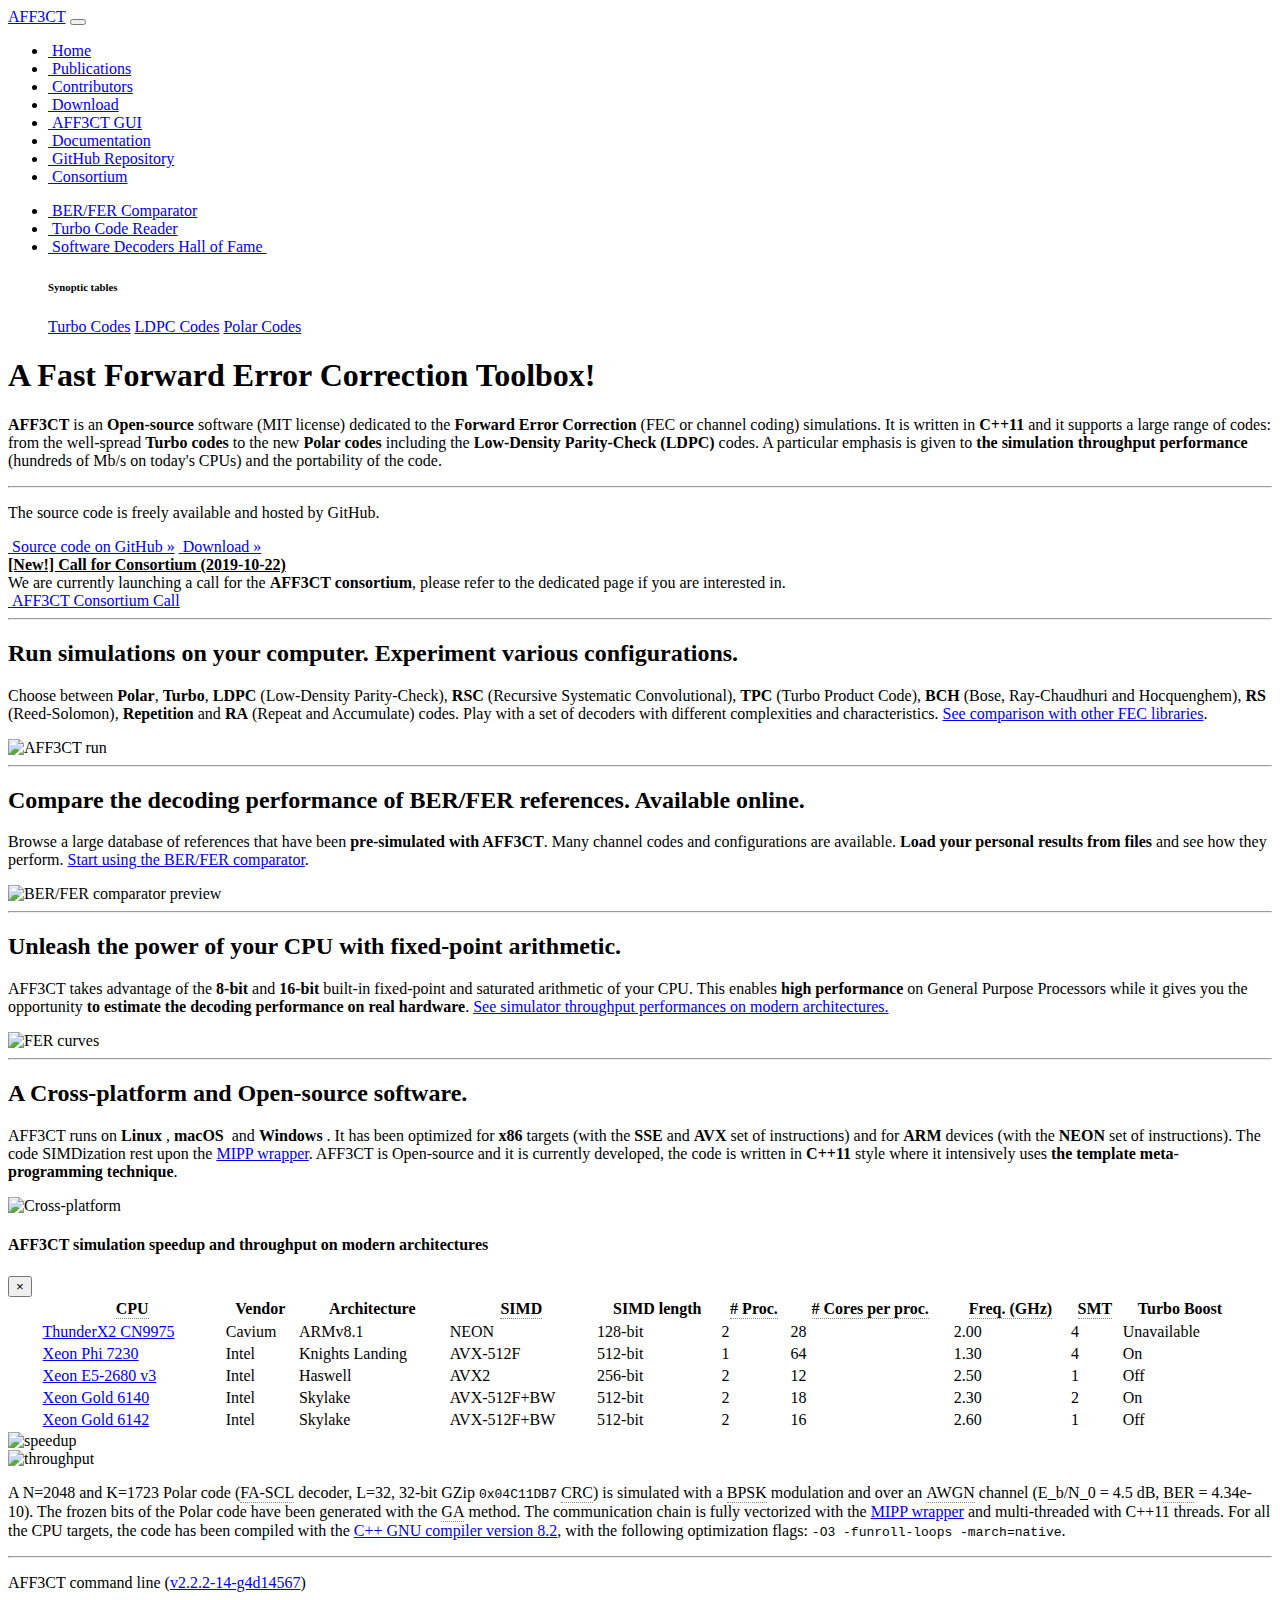
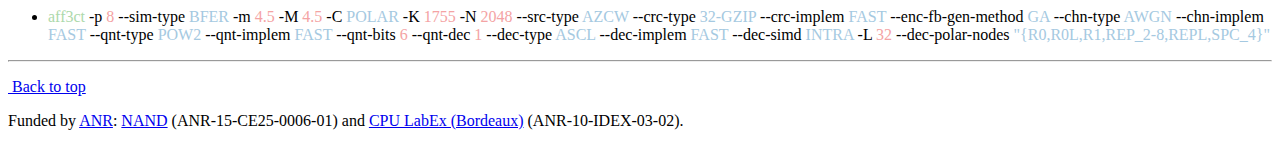
==== index.html @ 6c09c61a "Button added in the navbar" ====
<!DOCTYPE html>
<html lang="en">
  <head>
    <meta charset="utf-8">
    <meta http-equiv="X-UA-Compatible" content="IE=edge">
    <meta name="viewport" content="width=device-width, initial-scale=1, shrink-to-fit=no">
    <meta name="description" content="A Fast Forward Error Correction Toolbox (AFF3CT)">
    <meta name="author" content="Adrien CASSAGNE">
    <title>AFF3CT - A Fast Forward Error Correction Toolbox</title>
    <link rel="stylesheet" href="./css/comparator.css">
    <link rel="stylesheet" href="./css/lib/bootstrap-4.1.1.min.css">
    <link rel="stylesheet" href="https://use.fontawesome.com/releases/v5.0.13/css/all.css" integrity="sha384-DNOHZ68U8hZfKXOrtjWvjxusGo9WQnrNx2sqG0tfsghAvtVlRW3tvkXWZh58N9jp" crossorigin="anonymous">
    <link rel="stylesheet" href="./css/bootstrap_carousel.css">
    <script src="./js/lib/jquery-3.3.1.min.js"></script>
    <script src="./js/lib/popper-1.14.3.min.js"></script>
    <script src="./js/lib/bootstrap-4.1.1.min.js"></script>
    <script> /* Google Analytics */
      if (window.location.host == "aff3ct.github.io") {
        (function(i,s,o,g,r,a,m){i['GoogleAnalyticsObject']=r;i[r]=i[r]||function(){
        (i[r].q=i[r].q||[]).push(arguments)},i[r].l=1*new Date();a=s.createElement(o),
        m=s.getElementsByTagName(o)[0];a.async=1;a.src=g;m.parentNode.insertBefore(a,m)
        })(window,document,'script','https://www.google-analytics.com/analytics.js','ga');
        ga('create', 'UA-78973823-1', 'auto');
        ga('send', 'pageview');
      }
    </script>
    <script>
      /**
      * Function that tracks a click on an outbound link in Analytics.
      * This function takes a valid URL string as an argument, and uses that URL string
      * as the event label. Setting the transport method to 'beacon' lets the hit be sent
      * using 'navigator.sendBeacon' in browser that support it.
      */
      var trackOutboundLink = function(url, isExternal = true) {
        var params = {};
        if (!isExternal) {
          params.hitCallback = function () {
            document.location = url;
          }
        }
        if (window.location.host == "aff3ct.github.io")
          ga('send', 'event', 'outbound', 'click', url, params);
        return isExternal;
      }
    </script>
    <style>
      .table  { width: 95% !important; margin: 0 auto !important; }
      .tt     { border-bottom: 1px dotted #888; display: inline-block; }
      .aff3ct { color:#ADD9AB; }
      .num    { color:#F4A3A4; }
      .str    { color:#A5C9E1; }
      .excl   { color:#EA5678; }
    </style>
  </head>
  <body>
    <nav class="navbar navbar-expand-md navbar-dark fixed-top bg-dark">
      <a class="navbar-brand" href="index.html">AFF3CT</a>
      <button class="navbar-toggler" type="button" data-toggle="collapse" data-target="#navbarCollapse" aria-controls="navbarCollapse" aria-expanded="false" aria-label="Toggle navigation">
        <span class="navbar-toggler-icon"></span>
      </button>
      <div id="navbarCollapse" class="collapse navbar-collapse">
        <ul class="navbar-nav mr-auto">
          <li class="nav-item active"><a class="nav-link" href="index.html"><i class="fas fa-home" aria-hidden="true">&nbsp;</i>Home</a></li>
          <li class="nav-item"><a class="nav-link" href="publications.html"><i class="fa fa-newspaper" aria-hidden="true">&nbsp;</i>Publications</a></li>
          <li class="nav-item"><a class="nav-link" href="contributors.html"><i class="fa fa-users" aria-hidden="true">&nbsp;</i>Contributors</a></li>
          <li class="nav-item"><a class="nav-link" href="download.html"><i class="fas fa-download" aria-hidden="true">&nbsp;</i>Download</a></li>
          <li class="nav-item"><a class="nav-link" href="#"><i class="fas fa-project-diagram" aria-hidden="true">&nbsp;</i>AFF3CT GUI</a></li>
          <li class="nav-item"><a class="nav-link" href="https://aff3ct.readthedocs.io" target="_blank" onclick="return trackOutboundLink('https://aff3ct.readthedocs.io');"><i class="fas fa-book" aria-hidden="true">&nbsp;</i>Documentation</a></li>
          <li class="nav-item"><a class="nav-link" href="https://github.com/aff3ct/aff3ct" target="_blank" onclick="return trackOutboundLink('https://github.com/aff3ct/aff3ct');"><i class="fab fa-github" aria-hidden="true">&nbsp;</i>GitHub Repository</a></li>
          <li class="nav-item"><a class="nav-link" href="consortium.html"><i class="fas fa-hands-helping" aria-hidden="true">&nbsp;</i>Consortium <span class="excl"><i class="fas fa-exclamation"></i></span></a></li>
        </ul>
        <ul class="navbar-nav navbar-right">
          <li class="nav-item"><a class="nav-link" href="comparator.html"><i class="fas fa-chart-bar" aria-hidden="true">&nbsp;</i>BER/FER Comparator</a></li>
          <li class="nav-item"><a class="nav-link" href="turbo_reader.html"><i class="fas fa-code-branch" aria-hidden="true">&nbsp;</i>Turbo Code Reader</a></li>
          <li class="nav-item dropdown">
            <a class="nav-link dropdown-toggle" href="#" id="dropdown_hof" data-toggle="dropdown" aria-haspopup="true" aria-expanded="false"><i class="fa fa-list" aria-hidden="true">&nbsp;</i>Software Decoders Hall of Fame&nbsp;</a>
            <div class="dropdown-menu dropdown-menu-right" aria-labelledby="dropdown_hof">
              <h6 class="dropdown-header">Synoptic tables</h6>
              <a class="dropdown-item" href="hof_turbo.html">Turbo Codes</a>
              <a class="dropdown-item" href="hof_ldpc.html">LDPC Codes</a>
              <a class="dropdown-item" href="hof_polar.html">Polar Codes</a>
            </div>
          </li>
        </ul>
      </div>
    </nav>
    <div class="jumbotron">
      <div class="container marketing">
        <h1 class="display-4">A Fast Forward Error Correction Toolbox!</h1>
        <p class="lead"><strong>AFF3CT</strong> is an <strong>Open-source</strong> software (MIT license) dedicated to the <strong>Forward Error Correction</strong> (FEC or channel coding) simulations. It is written in <strong>C++11</strong> and it supports a large range of codes: from the well-spread <strong>Turbo codes</strong> to the new <strong>Polar codes</strong> including the <strong>Low-Density Parity-Check (LDPC)</strong> codes. A particular emphasis is given to <strong>the simulation throughput performance</strong> (hundreds of Mb/s on today's CPUs) and the portability of the code.</p>
        <hr class="my-4">
        <p>The source code is freely available and hosted by GitHub.</p>
        <a class="btn btn-primary btn-lg" href="https://github.com/aff3ct/aff3ct" role="button" target="_blank" style="margin-top:5px" onclick="return trackOutboundLink('https://github.com/aff3ct/aff3ct');"><i class="fab fa-github fa-lg" aria-hidden="true">&nbsp;</i>Source code on GitHub &raquo;</a>
        <a class="btn btn-primary btn-lg" href="download.html" role="button" style="margin-top:5px"><i class="fas fa-cloud-download-alt fa-lg" aria-hidden="true">&nbsp;</i>Download &raquo;</a>
      </div>
    </div>
    <div class="container marketing">
      <div class="row">
        <div class="col-md-12">
          <div class="alert alert-danger" role="alert">
            <strong><u>[New!] Call for Consortium (2019-10-22)</u></strong><br/>
            We are currently launching a call for the <strong>AFF3CT consortium</strong>, please refer to the dedicated page if you are interested in.
            <br/>
            <a class="btn btn-danger" href="consortium.html" role="button" style="margin-top:5px"><i class="fas fa-hands-helping fa-lg" aria-hidden="true">&nbsp;</i>AFF3CT Consortium Call</a>
          </div>
        </div>
      </div>
      <hr class="featurette-divider-small">
      <div class="row featurette">
        <div class="col-md-6">
          <h2 class="featurette-heading">Run simulations on your computer. <span class="text-muted">Experiment various configurations.</span></h2>
          <p class="lead">Choose between <strong>Polar</strong>, <strong>Turbo</strong>, <strong>LDPC</strong> (Low-Density Parity-Check), <strong>RSC</strong> (Recursive Systematic Convolutional), <strong>TPC</strong> (Turbo Product Code), <strong>BCH</strong> (Bose, Ray-Chaudhuri and Hocquenghem), <strong>RS</strong> (Reed-Solomon), <strong>Repetition</strong> and <strong>RA</strong> (Repeat and Accumulate) codes. Play with a set of decoders with different complexities and characteristics. <a href="fec_libraries.html">See comparison with other FEC libraries</a>.</p>
        </div>
        <div class="col-md-6">
          <img class="featurette-image img-fluid d-block mx-auto" src="images/aff3ct2.png" alt="AFF3CT run">
        </div>
      </div>
      <hr class="featurette-divider">
      <div class="row featurette">
        <div class="col-md-6 order-md-5">
          <h2 class="featurette-heading">Compare the decoding performance of BER/FER references. <span class="text-muted">Available online.</span></h2>
          <p class="lead">Browse a large database of references that have been <strong>pre-simulated with AFF3CT</strong>. Many channel codes and configurations are available. <strong>Load your personal results from files</strong> and see how they perform. <a href="comparator.html">Start using the BER/FER comparator</a>.</p>
        </div>
        <div class="col-md-6 order-md-1">
          <img class="featurette-image img-fluid d-block mx-auto" src="images/comparator_preview.png" alt="BER/FER comparator preview">
        </div>
      </div>
      <a name="performances"></a>
      <hr class="featurette-divider">
      <div class="row featurette">
        <div class="col-md-7">
          <h2 class="featurette-heading">Unleash the power of your CPU <span class="text-muted">with fixed-point arithmetic.</span></h2>
          <p class="lead">AFF3CT takes advantage of the <strong>8-bit</strong> and <strong>16-bit</strong> built-in fixed-point and saturated arithmetic of your CPU. This enables <strong>high performance</strong> on General Purpose Processors while it gives you the opportunity <strong>to estimate the decoding performance on real hardware</strong>. <a href="#performances" id="performancesId">See simulator throughput performances on modern architectures.</a></p>
        </div>
        <div class="col-md-5">
          <img class="featurette-image img-fluid d-block mx-auto" src="images/bfer/bfer_6144.svg" alt="FER curves">
        </div>
      </div>
      <hr class="featurette-divider">
      <div class="row featurette">
        <div class="col-md-10 order-md-5">
          <h2 class="featurette-heading">A Cross-platform <span class="text-muted">and Open-source software.</span></h2>
          <p class="lead">AFF3CT runs on <strong>Linux&nbsp;<i class="fab fa-linux" aria-hidden="true"></i></strong>, <strong>macOS&nbsp;<i class="fab fa-apple" aria-hidden="true"></i></strong> and <strong>Windows&nbsp;<i class="fab fa-windows" aria-hidden="true"></i></strong>. It has been optimized for <strong>x86</strong> targets (with the <strong>SSE</strong> and <strong>AVX</strong> set of instructions) and for <strong>ARM</strong> devices (with the <strong>NEON</strong> set of instructions). The code SIMDization rest upon the <a href="https://github.com/aff3ct/MIPP" target="_blank" onclick="return trackOutboundLink('https://github.com/aff3ct/MIPP');">MIPP wrapper</a>. AFF3CT is Open-source and it is currently developed, the code is written in <strong>C++11</strong> style where it intensively uses <strong>the template meta-programming technique</strong>.</p>
        </div>
        <div class="col-md-2 order-md-1">
          <img class="featurette-image img-fluid d-block mx-auto" src="images/cross_platform.png" alt="Cross-platform">
        </div>
      </div>
      <!-- Modal -->
      <div class="modal fade" id="performancesModal" tabindex="-1" role="dialog" aria-labelledby="performancesModalLabel" aria-hidden="true">
        <div class="modal-dialog mw-100 w-75" role="document">
          <div class="modal-content">
            <div class="modal-header">
              <h4 class="modal-title" id="performancesModalLabel">AFF3CT simulation speedup and throughput on modern architectures</h4>
              <button type="button" class="close" data-dismiss="modal" aria-label="Close">
                <span aria-hidden="true">&times;</span>
              </button>
            </div>
            <div class="modal-body">
              <div class="row">
                <div class="col-xl-12">
                  <div class="table-responsive">
                    <table class="table table-striped table-hover">
                      <thead class="thead-inverse">
                        <tr>
                          <!-- CPU         --> <th class=""><span class="tt" data-toggle="tooltip" data-placement="top" data-html="true" title="Central Process Unit">CPU</span></th>
                          <!-- Vendor      --> <th class=""><span>Vendor</span></th>
                          <!-- Archi       --> <th class=""><span>Architecture</span></th>
                          <!-- SIMD        --> <th class=""><span class="tt" data-toggle="tooltip" data-placement="top" data-html="true" title="Single Instruction Multiple Data">SIMD</span></th>
                          <!-- SIMD length --> <th class=""><span>SIMD length</span></th>
                          <!-- Proc.       --> <th class=""><span class="tt" data-toggle="tooltip" data-placement="top" data-html="true" title="Number of processors"># Proc.</span></th>
                          <!-- Cores       --> <th class=""><span class="tt" data-toggle="tooltip" data-placement="top" data-html="true" title="Number of cores per processor"># Cores per proc.</span></th>
                          <!-- Freq.       --> <th class=""><span class="tt" data-toggle="tooltip" data-placement="top" data-html="true" title="CPU clock frequency">Freq. (GHz)</span></th>
                          <!-- SMT         --> <th class=""><span class="tt" data-toggle="tooltip" data-placement="top" data-html="true" title="Simultaneous Multi-Threading or Hyper-Threading">SMT</span></th>
                          <!-- TB          --> <th class=""><span>Turbo Boost</span></th>
                        </tr>
                      </thead>
                      <tbody>
                        <tr>
                          <!-- CPU         --> <td><a href="https://en.wikichip.org/wiki/cavium/thunderx2/cn9975" target="_blank" onclick="return trackOutboundLink('https://en.wikichip.org/wiki/cavium/thunderx2/cn9975');">ThunderX2 CN9975</a></td>
                          <!-- Vendor      --> <td>Cavium</td>
                          <!-- Archi       --> <td>ARMv8.1</td>
                          <!-- SIMD        --> <td>NEON</td>
                          <!-- SIMD length --> <td>128-bit</td>
                          <!-- Proc.       --> <td>2</td>
                          <!-- Cores       --> <td>28</td>
                          <!-- Freq.       --> <td>2.00</td>
                          <!-- SMT         --> <td>4</td>
                          <!-- TB          --> <td>Unavailable</td>
                        </tr>
                        <tr>
                          <!-- CPU         --> <td><a href="https://ark.intel.com/fr/products/94034/Intel-Xeon-Phi-Processor-7230-16GB-1-30-GHz-64-core-" target="_blank" onclick="return trackOutboundLink('https://ark.intel.com/fr/products/94034/Intel-Xeon-Phi-Processor-7230-16GB-1-30-GHz-64-core-');">Xeon Phi 7230</a></td>
                          <!-- Vendor      --> <td>Intel</td>
                          <!-- Archi       --> <td>Knights Landing</td>
                          <!-- SIMD        --> <td>AVX-512F</td>
                          <!-- SIMD length --> <td>512-bit</td>
                          <!-- Proc.       --> <td>1</td>
                          <!-- Cores       --> <td>64</td>
                          <!-- Freq.       --> <td>1.30</td>
                          <!-- SMT         --> <td>4</td>
                          <!-- TB          --> <td>On</td>
                        </tr>
                        <tr>
                          <!-- CPU         --> <td><a href="https://ark.intel.com/fr/products/81908/Intel-Xeon-Processor-E5-2680-v3-30M-Cache-2-50-GHz-" target="_blank" onclick="return trackOutboundLink('https://ark.intel.com/fr/products/81908/Intel-Xeon-Processor-E5-2680-v3-30M-Cache-2-50-GHz-');">Xeon E5-2680 v3</a></td>
                          <!-- Vendor      --> <td>Intel</td>
                          <!-- Archi       --> <td>Haswell</td>
                          <!-- SIMD        --> <td>AVX2</td>
                          <!-- SIMD length --> <td>256-bit</td>
                          <!-- Proc.       --> <td>2</td>
                          <!-- Cores       --> <td>12</td>
                          <!-- Freq.       --> <td>2.50</td>
                          <!-- SMT         --> <td>1</td>
                          <!-- TB          --> <td>Off</td>
                        </tr>
                        <tr>
                          <!-- CPU         --> <td><a href="https://ark.intel.com/products/120485/Intel-Xeon-Gold-6140-Processor-24-75M-Cache-2-30-GHz-" target="_blank" onclick="return trackOutboundLink('https://ark.intel.com/products/120485/Intel-Xeon-Gold-6140-Processor-24-75M-Cache-2-30-GHz-');">Xeon Gold 6140</a></td>
                          <!-- Vendor      --> <td>Intel</td>
                          <!-- Archi       --> <td>Skylake</td>
                          <!-- SIMD        --> <td>AVX-512F+BW</td>
                          <!-- SIMD length --> <td>512-bit</td>
                          <!-- Proc.       --> <td>2</td>
                          <!-- Cores       --> <td>18</td>
                          <!-- Freq.       --> <td>2.30</td>
                          <!-- SMT         --> <td>2</td>
                          <!-- TB          --> <td>On</td>
                        </tr>
                        <tr>
                          <!-- CPU         --> <td><a href="https://ark.intel.com/products/120487/Intel-Xeon-Gold-6142-Processor-22M-Cache-2-60-GHz-" target="_blank" onclick="return trackOutboundLink('https://ark.intel.com/products/120487/Intel-Xeon-Gold-6142-Processor-22M-Cache-2-60-GHz-');">Xeon Gold 6142</a></td>
                          <!-- Vendor      --> <td>Intel</td>
                          <!-- Archi       --> <td>Skylake</td>
                          <!-- SIMD        --> <td>AVX-512F+BW</td>
                          <!-- SIMD length --> <td>512-bit</td>
                          <!-- Proc.       --> <td>2</td>
                          <!-- Cores       --> <td>16</td>
                          <!-- Freq.       --> <td>2.60</td>
                          <!-- SMT         --> <td>1</td>
                          <!-- TB          --> <td>Off</td>
                        </tr>
                      </tbody>
                    </table>
                  </div>
                </div>
              </div>
              <div class="mb-4"></div>
              <div class="row">
                <div class="col-xl-6">
                  <img src="images/speedup.svg" alt="speedup" title="AFF3CT Simulator Speedups" class="img-fluid d-block mx-auto" style="width: 100%">
                </div>
                <div class="col-xl-6">
                  <img src="images/throughput.svg" alt="throughput" title="AFF3CT Simulator Throughputs" class="img-fluid d-block mx-auto" style="width: 100%">
                </div>
              </div>
              <div class="mb-4"></div>
              <div class="row">
                <div class="col-xl-12">
                  <p>
                    A N=2048 and K=1723 Polar code (<span class="tt" data-toggle="tooltip" data-placement="top" data-html="true" title="Fully Adaptive Successive Cancellation List">FA-SCL</span> decoder, L=32, 32-bit GZip <code>0x04C11DB7</code> <span class="tt" data-toggle="tooltip" data-placement="top" data-html="true" title="Cyclic Redundancy Check">CRC</span>) is simulated with a <span class="tt" data-toggle="tooltip" data-placement="top" data-html="true" title="Binary Phase-Shift Keying">BPSK</span> modulation and over an <span class="tt" data-toggle="tooltip" data-placement="top" data-html="true" title="Additive White Gaussian Noise">AWGN</span> channel (E_b/N_0 = 4.5 dB, <span class="tt" data-toggle="tooltip" data-placement="top" data-html="true" title="Bit Error Rate">BER</span> = 4.34e-10). The frozen bits of the Polar code have been generated with the <span class="tt" data-toggle="tooltip" data-placement="top" data-html="true" title="Gaussian Approximation">GA</span> method. The communication chain is fully vectorized with the <a href="https://github.com/aff3ct/MIPP" target="_blank" onclick="return trackOutboundLink('https://github.com/aff3ct/MIPP');">MIPP wrapper</a> and multi-threaded with C++11 threads. For all the CPU targets, the code has been compiled with the <a href="https://gcc.gnu.org/gcc-8/" target="_blank" onclick="return trackOutboundLink('https://gcc.gnu.org/gcc-8/');">C++ GNU compiler version 8.2</a>, with the following optimization flags: <code>-O3 -funroll-loops -march=native</code>.
                  </p>
                </div>
              </div>
              <div class="mb-4"></div>
              <hr>
              <div class="row">
                <div class="col-xl-12">
                  <div class="shell-wrap">
                  <p class="shell-top-bar">AFF3CT command line (<a href="https://github.com/aff3ct/aff3ct/tree/4d14567865c91f571dd91cfc7504f38d998bf6ab" target="_blank" onclick="return trackOutboundLink('https://github.com/aff3ct/aff3ct/tree/4d14567865c91f571dd91cfc7504f38d998bf6ab');">v2.2.2-14-g4d14567</a>)</p>
                    <ul class="shell-body">
                      <li><span class="aff3ct">aff3ct</span> -p <span class="num">8</span> --sim-type <span class="str">BFER</span> -m <span class="num">4.5</span> -M <span class="num">4.5</span> -C <span class="str">POLAR</span> -K <span class="num">1755</span> -N <span class="num">2048</span> --src-type <span class="str">AZCW</span> --crc-type <span class="str">32-GZIP</span> --crc-implem <span class="str">FAST</span> --enc-fb-gen-method <span class="str">GA</span> --chn-type <span class="str">AWGN</span> --chn-implem <span class="str">FAST</span> --qnt-type <span class="str">POW2</span> --qnt-implem <span class="str">FAST</span> --qnt-bits <span class="num">6</span> --qnt-dec <span class="num">1</span> --dec-type <span class="str">ASCL</span> --dec-implem <span class="str">FAST</span> --dec-simd <span class="str">INTRA</span> -L <span class="num">32</span> --dec-polar-nodes <span class="str">"{R0,R0L,R1,REP_2-8,REPL,SPC_4}"</span></li>
                    </ul>
                  </div>
                </div>
              </div>
            </div>
          </div>
        </div>
      </div>
      <div class="mb-4"></div>
      <hr>
      <footer class="container">
        <p class="float-right"><a href="#"><i class="fa fa-level-up-alt" aria-hidden="true">&nbsp;</i>Back to top</a></p>
        <p>Funded by <a href="http://www.agence-nationale-recherche.fr/" target="_blank" onclick="return trackOutboundLink('http://www.agence-nationale-recherche.fr/');">ANR</a>: <a href="http://www-labsticc.univ-ubs.fr/~boutillon/NAND/" target="_blank" onclick="return trackOutboundLink('http://www-labsticc.univ-ubs.fr/~boutillon/NAND/');">NAND</a> (ANR-15-CE25-0006-01) and <a href="http://cpu.labex.u-bordeaux.fr/" target="_blank" onclick="return trackOutboundLink('http://cpu.labex.u-bordeaux.fr/');">CPU LabEx (Bordeaux)</a> (ANR-10-IDEX-03-02).</p>
      </footer>
    </div>
    <script type="text/javascript">
      jQuery(document).ready(function() {
        $("#performancesId").click(function() {
          $('#performancesModal').modal('toggle');
        });
        var url = window.location.href;
        var anchor = url.substring(url.indexOf("#")+1);
        if (anchor == "performances")
          $('#performancesModal').modal('toggle');
      });
    </script>
  </body>
</html>
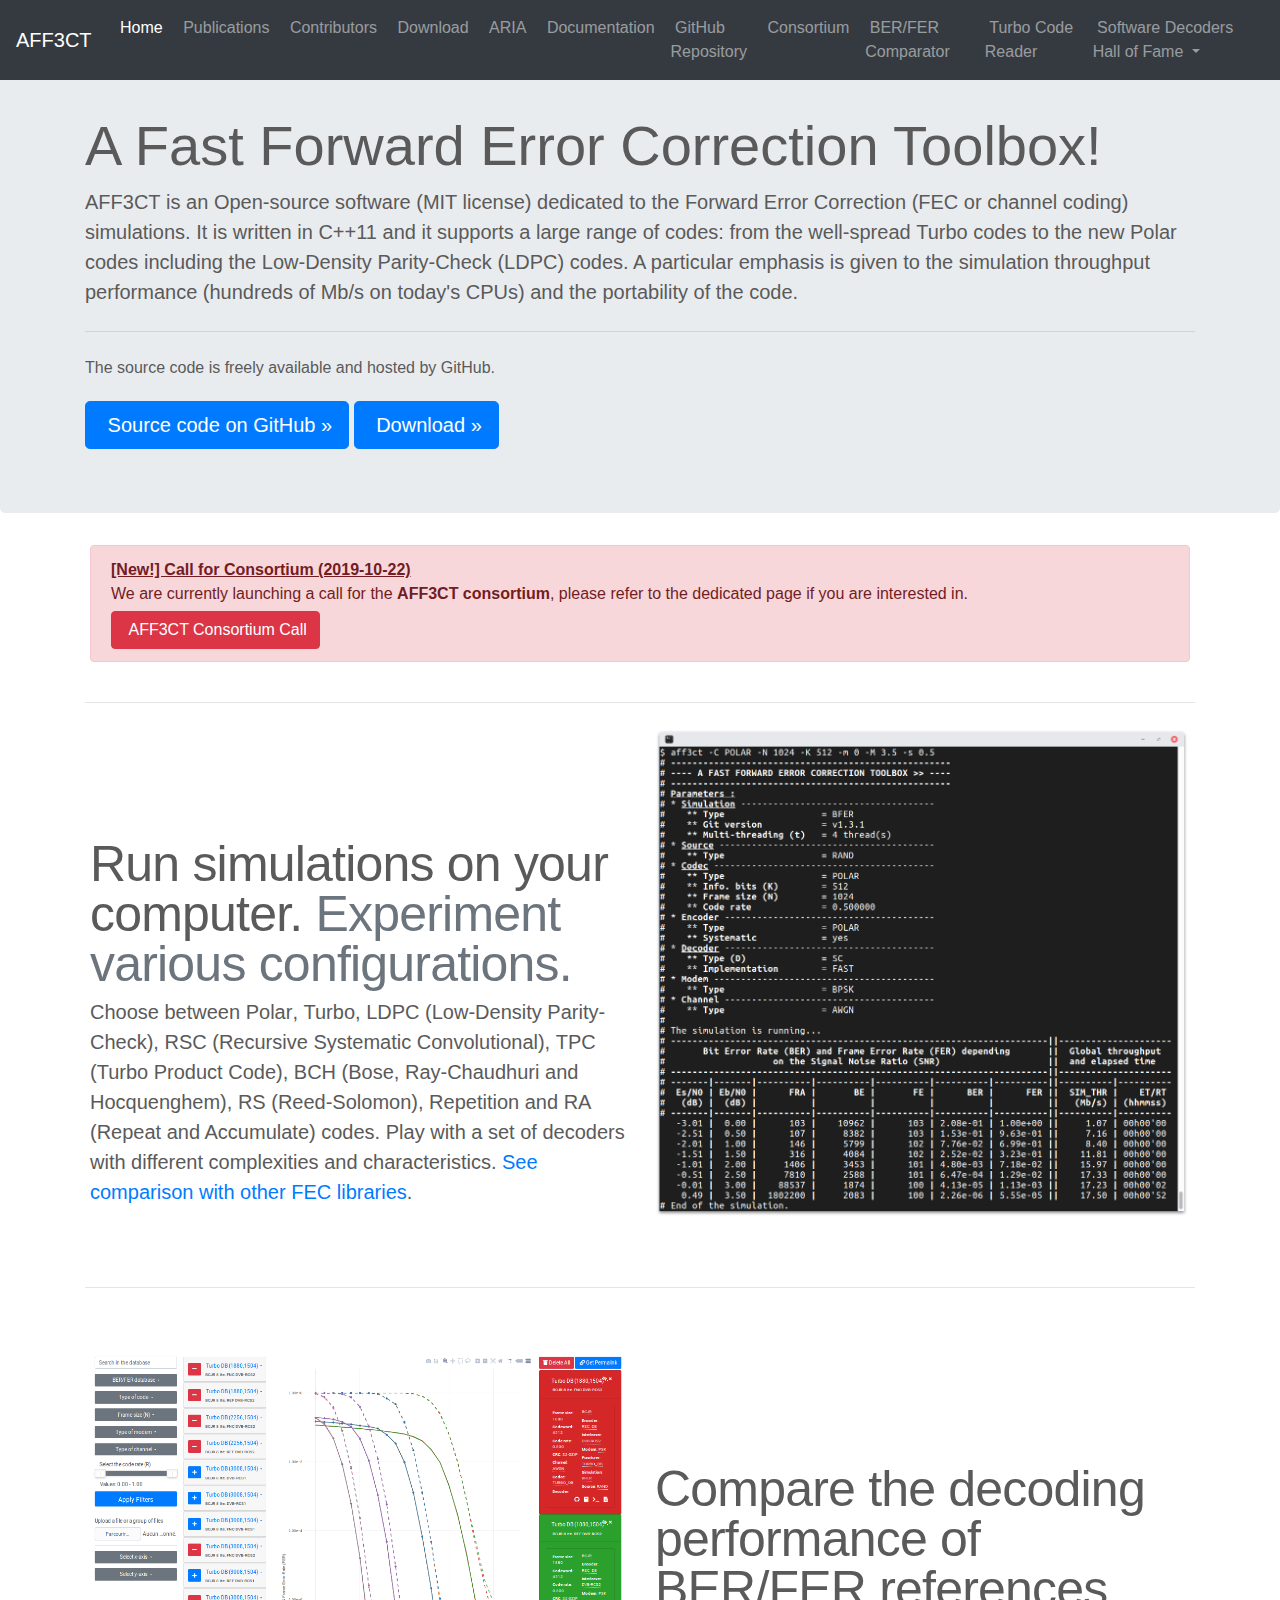
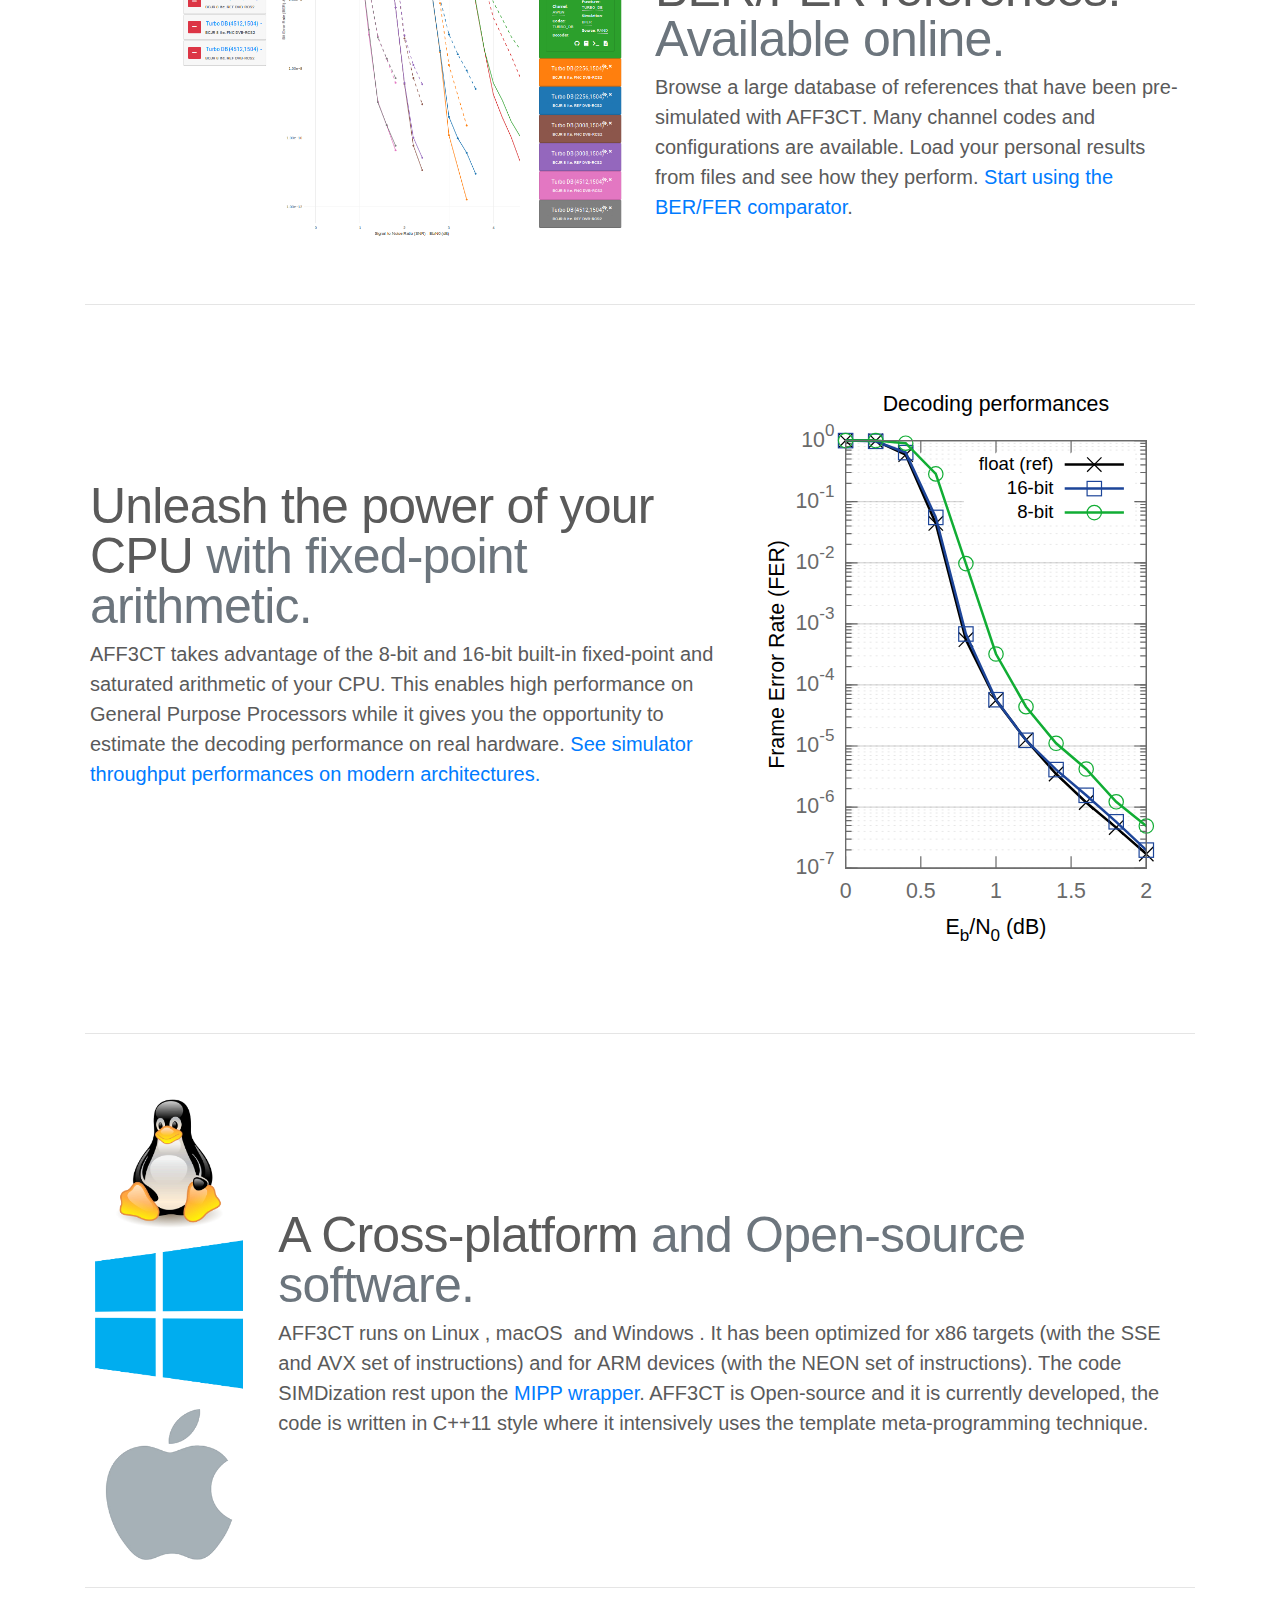
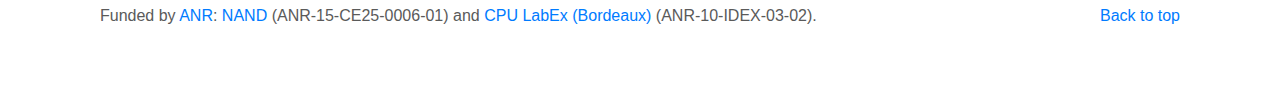
==== commit 5c549bdf: "automtisation de la sidebar des modules avec bug mineurs" ====
--- a/index.html
+++ b/index.html
@@ -64,7 +64,7 @@
           <li class="nav-item"><a class="nav-link" href="publications.html"><i class="fa fa-newspaper" aria-hidden="true">&nbsp;</i>Publications</a></li>
           <li class="nav-item"><a class="nav-link" href="contributors.html"><i class="fa fa-users" aria-hidden="true">&nbsp;</i>Contributors</a></li>
           <li class="nav-item"><a class="nav-link" href="download.html"><i class="fas fa-download" aria-hidden="true">&nbsp;</i>Download</a></li>
-          <li class="nav-item"><a class="nav-link" href="#"><i class="fas fa-project-diagram" aria-hidden="true">&nbsp;</i>AFF3CT GUI</a></li>
+          <li class="nav-item"><a class="nav-link" href="affectgui.html"><i class="fas fa-project-diagram" aria-hidden="true">&nbsp;</i>ARIA</a></li>
           <li class="nav-item"><a class="nav-link" href="https://aff3ct.readthedocs.io" target="_blank" onclick="return trackOutboundLink('https://aff3ct.readthedocs.io');"><i class="fas fa-book" aria-hidden="true">&nbsp;</i>Documentation</a></li>
           <li class="nav-item"><a class="nav-link" href="https://github.com/aff3ct/aff3ct" target="_blank" onclick="return trackOutboundLink('https://github.com/aff3ct/aff3ct');"><i class="fab fa-github" aria-hidden="true">&nbsp;</i>GitHub Repository</a></li>
           <li class="nav-item"><a class="nav-link" href="consortium.html"><i class="fas fa-hands-helping" aria-hidden="true">&nbsp;</i>Consortium <span class="excl"><i class="fas fa-exclamation"></i></span></a></li>
--- a/css/comparator.css
+++ b/css/comparator.css
@@ -0,0 +1,332 @@
+#comparator
+{
+  padding: 10px 10px 10px 10px;
+  margin: 20px 20px 0px 20px;
+  overflow: auto;
+  display: none;
+}
+
+.row
+{
+  padding-left: 5px !important;
+  padding-right: 5px !important;
+}
+
+.column
+{
+  height:80vh;
+  padding-left: 10px !important;
+  padding-right: 10px !important;
+  overflow-x:hidden;
+  overflow-y:auto;
+}
+
+#preview
+{
+  background-image: url(../images/comparator.png);
+  background-repeat:no-repeat;
+  background-position: center center;
+  background-size: 100%;
+}
+
+#curves
+{
+  display: none;
+}
+
+#scurve
+{
+  display: none;
+}
+
+#codeRate .noUi-connect {
+  background: #6C757D;
+}
+
+#selector .dropdown-menu .form-check {
+  max-height:40vh;
+  overflow-x:hidden;
+  overflow-y:auto;
+}
+
+#selector ul {
+  margin-top: 0px;
+  margin-bottom: 0px;
+  padding-top: 0px;
+  padding-bottom: 0px;
+}
+
+#selector #axes {
+  display: none;
+}
+
+#scurve9 :nth-child(0n+1)
+{
+  background-color:#17BECF;
+  color:#fff !important;
+}
+
+#scurve8 :nth-child(0n+1)
+{
+  background-color:#BCBD22;
+  color:#fff !important;
+}
+
+#scurve7 :nth-child(0n+1)
+{
+  background-color:#7F7F7F;
+  color:#fff !important;
+}
+
+#scurve6 :nth-child(0n+1)
+{
+  background-color:#E377C2;
+  color:#fff !important;
+}
+
+#scurve5 :nth-child(0n+1)
+{
+  background-color:#8C564B;
+  color:#fff !important;
+}
+
+#scurve4 :nth-child(0n+1)
+{
+  background-color:#9467BD;
+  color:#fff !important;
+}
+
+#scurve3 :nth-child(0n+1)
+{
+  background-color:#D62728;
+  color:#fff !important;
+}
+
+#scurve2 :nth-child(0n+1)
+{
+  background-color:#2CA02C;
+  color:#fff !important;
+}
+
+#scurve1 :nth-child(0n+1)
+{
+  background-color:#FF7F0E;
+  color:#fff !important;
+}
+
+#scurve0 :nth-child(0n+1)
+{
+  background-color:#1F77B4;
+  color:#fff !important;
+}
+
+#closeAll {
+  margin-bottom:5px;
+}
+
+#permalink {
+  margin-bottom:5px;
+/*  float: right;*/
+}
+
+.card .subtitle {
+  font-size: 10pt;
+  padding-bottom: 6px;
+}
+
+.typeList {
+  margin: 0px 0px 0px 0px;
+  padding: 0px 0px 0px 0px;
+  list-style: none;
+}
+
+.typeList li {
+  padding: 3px 0px 3px 0px;
+}
+
+.selectedRefButtons button {
+  float: right;
+  padding: 0px 2px 0px 2px;
+  margin: 0px 0px 0px 0px;
+}
+
+.addButton {
+  margin-top:auto;
+  margin-bottom:auto;
+}
+
+.tt
+{
+  border-bottom: 1px dotted #ccc;
+  display: inline-block;
+}
+
+#loader .progress{
+  margin-top: 20px;
+  margin-bottom: 20px;
+}
+
+/* Safari */
+@-webkit-keyframes spin {
+  0% { -webkit-transform: rotate(0deg); }
+  100% { -webkit-transform: rotate(360deg); }
+}
+@keyframes spin {
+  0% { transform: rotate(0deg); }
+  100% { transform: rotate(360deg); }
+}
+
+#curvesTip {
+  position: relative;
+  top: 50%;
+  transform: translateY(-50%);
+}
+
+#tips {
+  font-weight: bold;
+  font-size: 32px;
+}
+
+.twoColumns {
+  -webkit-column-gap: 10px;
+  -moz-column-gap: 10px;
+  column-gap: 10px;
+  -webkit-column-count: 2;
+  -moz-column-count: 2;
+  column-count: 2;
+}
+
+.curveIcons {
+  text-align: right;
+  margin-top: 5px;
+}
+
+.curveIcon {
+  margin-left: 10px;
+}
+
+.kaiserslautern {
+  float: left;
+  height: 25px;
+}
+
+/* Selector */
+
+.selector-group > .row {
+  overflow-x: auto;
+  white-space: nowrap;
+  display: block;
+  flex-wrap: nowrap;
+}
+
+.selector-group > .row > .col-3 {
+  display: inline-block;
+  float: none;
+}
+
+.comparator-group > .row {
+  overflow-x: hidden;
+  white-space: nowrap;
+  display: block;
+  flex-wrap: nowrap;
+}
+
+.comparator-group > .row > .col-6 {
+  display: inline-block;
+  float: none;
+}
+
+/* ----------------------------------------------------------------- Terminal */
+.shell-wrap {
+  width: 98%;
+  margin: 0px auto 0 auto;
+  box-shadow: 0 0 30px rgba(0,0,0,0.4);
+
+  -webkit-border-radius: 3px;
+  -moz-border-radius: 3px;
+  border-radius: 3px;
+}
+
+.shell-top-bar {
+  text-align: center;
+  color: #525252;
+  padding: 5px 0;
+  margin: 0;
+  text-shadow: 1px 1px 0 rgba(255,255,255,0.5);
+  font-size: 0.85em;
+  border: 1px solid #CCCCCC;
+  border-bottom: none;
+
+  -webkit-border-top-left-radius: 3px;
+  -webkit-border-top-right-radius: 3px;
+  -moz-border-radius-topleft: 3px;
+  -moz-border-radius-topright: 3px;
+  border-top-left-radius: 3px;
+  border-top-right-radius: 3px;
+
+  background: #f7f7f7; /* Old browsers */
+  background: -moz-linear-gradient(top,  #f7f7f7 0%, #B8B8B8 100%); /* FF3.6+ */
+  background: -webkit-gradient(linear, left top, left bottom, color-stop(0%,#f7f7f7), color-stop(100%,#B8B8B8)); /* Chrome,Safari4+ */
+  background: -webkit-linear-gradient(top,  #f7f7f7 0%,#B8B8B8 100%); /* Chrome10+,Safari5.1+ */
+  background: -o-linear-gradient(top,  #f7f7f7 0%,#B8B8B8 100%); /* Opera 11.10+ */
+  background: -ms-linear-gradient(top,  #f7f7f7 0%,#B8B8B8 100%); /* IE10+ */
+  background: linear-gradient(to bottom,  #f7f7f7 0%,#B8B8B8 100%); /* W3C */
+  filter: progid:DXImageTransform.Microsoft.gradient( startColorstr='#f7f7f7', endColorstr='#B8B8B8',GradientType=0 ); /* IE6-9 */
+}
+
+.shell-body {
+  margin: 0;
+  padding: 5px;
+  list-style: none;
+  background: #141414;
+  /*color: #45D40C;*/
+  color: #FFFFFF;
+  font: 0.8em 'Andale Mono', Consolas, 'Courier New';
+  line-height: 1.6em;
+
+  -webkit-border-bottom-right-radius: 3px;
+  -webkit-border-bottom-left-radius: 3px;
+  -moz-border-radius-bottomright: 3px;
+  -moz-border-radius-bottomleft: 3px;
+  border-bottom-right-radius: 3px;
+  border-bottom-left-radius: 3px;
+}
+
+.shell-body li:before {
+  content: '$';
+  position: absolute;
+  left: 0;
+  top: 0;
+}
+
+.shell-body li {
+  word-wrap: break-word;
+  position: relative;
+  padding: 0 0 0 15px;
+}
+
+.shell-body a
+{
+  color:#A5C9E1 !important;
+  text-decoration: underline;
+}
+
+.shell-body a:hover
+{
+  color:#B0D4E6 !important;
+}
+
+.shell-body .aff3ct
+{
+  color:#ADD9AB;
+}
+
+.shell-body .num
+{
+  color:#F4A3A4;
+}
+
+.shell-body .str
+{
+  color:#A5C9E1;
+}